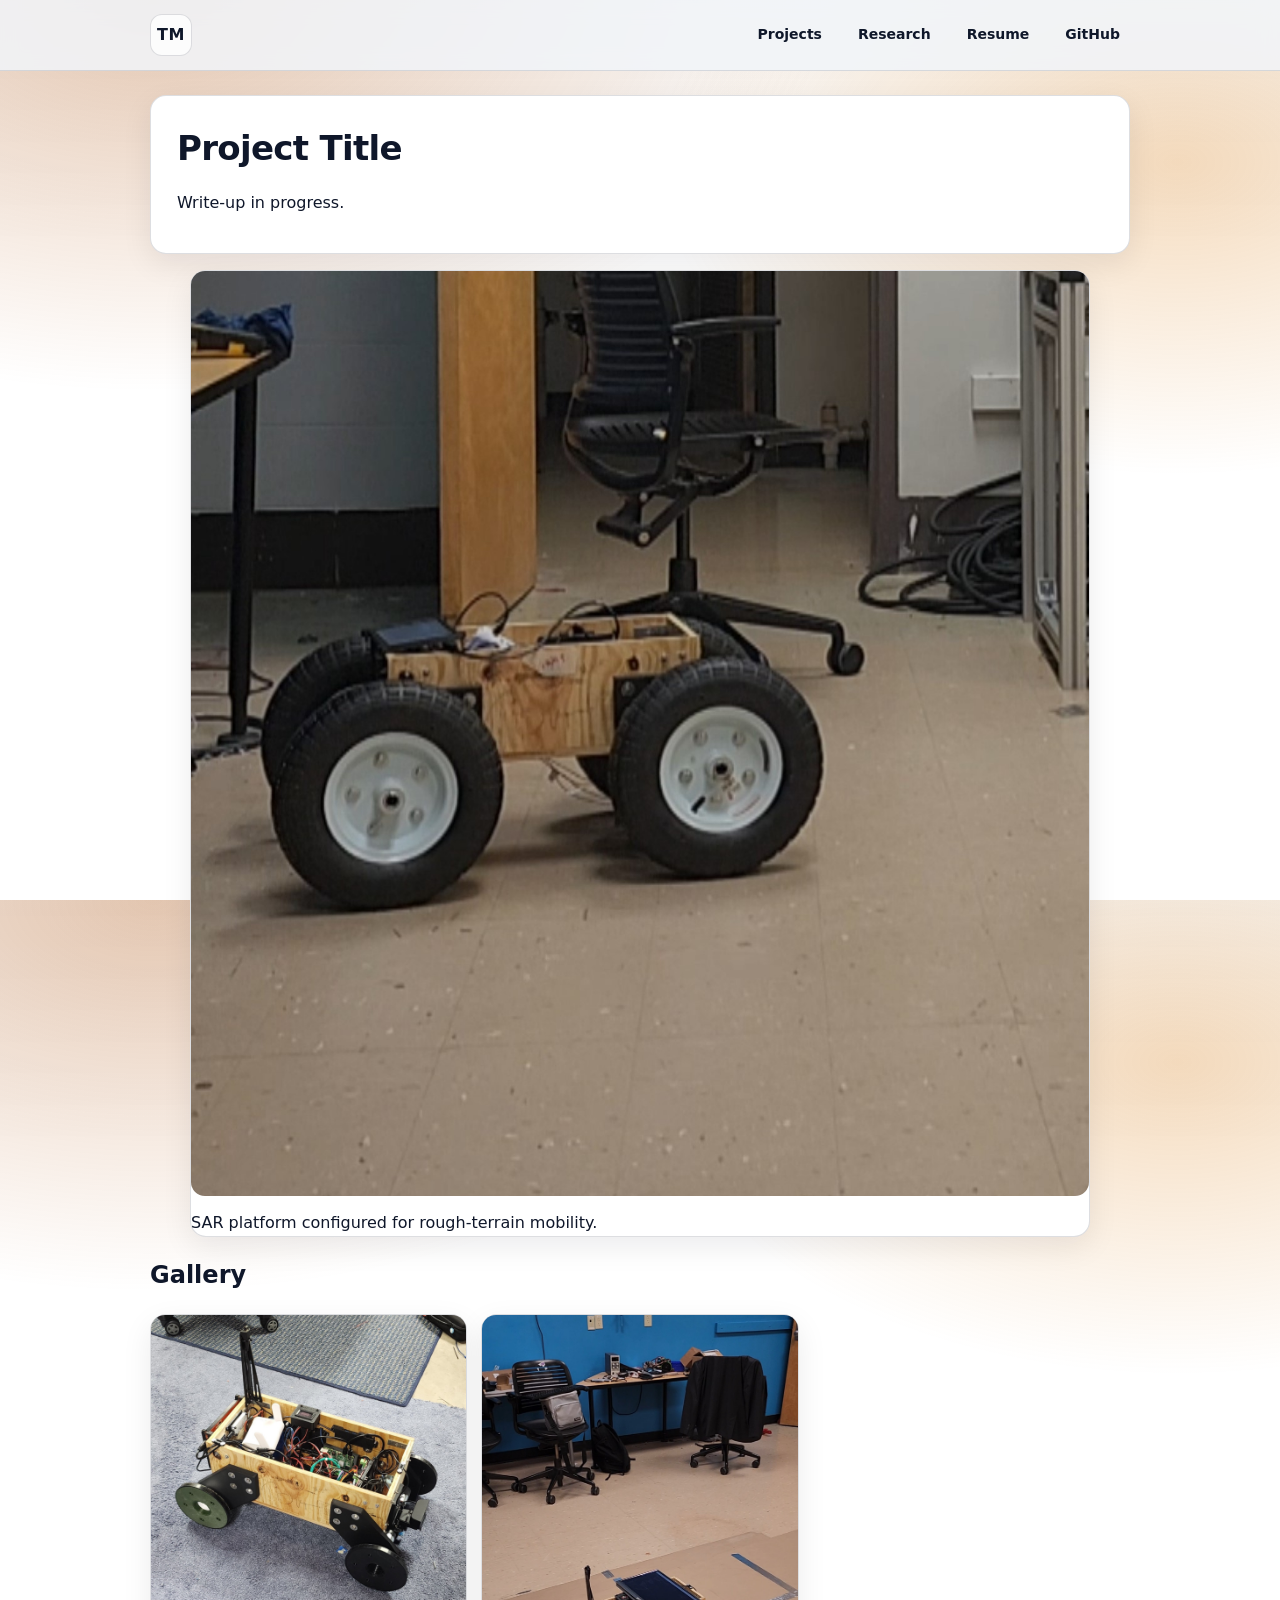
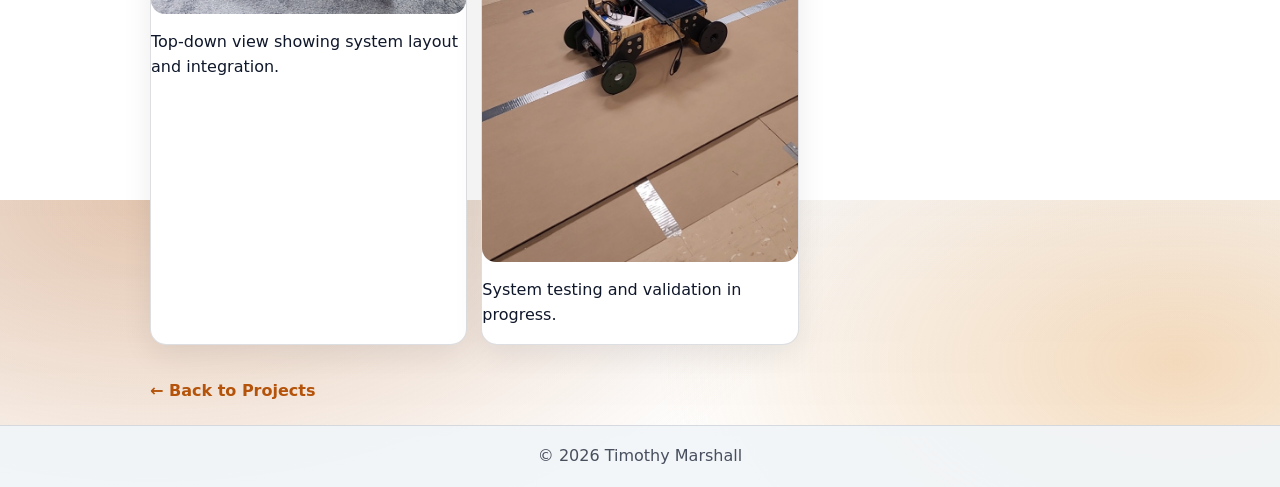
==== projects/sar-capstone.html @ 0a84f72b "Initial commit" ====
<!DOCTYPE html>
<html lang="en">
<head>
  <meta charset="UTF-8" />
  <title>Project | Timothy Marshall</title>
  <meta name="viewport" content="width=device-width, initial-scale=1.0" />
  <link rel="stylesheet" href="../css/style.css">
</head>

<body>
  <header class="site">
    <nav class="nav">
      <a class="brand" href="../">TM</a>
      <div class="navlinks">
        <a href="../project.html">Projects</a>
        <a href="../research.html">Research</a>
        <a href="../resume.pdf">Resume</a>
        <a href="https://github.com/marshallt6" target="_blank" rel="noopener">GitHub</a>
      </div>
    </nav>
  </header>

  <main class="container">
    <section class="hero card">
      <h1>Project Title</h1>
      <p class="muted">Write-up in progress.</p>
    </section>

      <figure class="card" style="margin-top: 16px;">
        <img
          src="../assets/sar/sar-bigwheels.jpg"
          alt="SAR platform with large wheels for terrain traversal"
          style="width:100%; border-radius: 14px;"
        >
        <figcaption class="muted" style="margin-top: 8px;">
          SAR platform configured for rough-terrain mobility.
        </figcaption>
      </figure>
      
      <section style="margin-top: 16px;">
        <h2>Gallery</h2>
      
        <div class="grid">
          <article class="card">
            <img
              src="../assets/sar/sar-topview.jpg"
              alt="Top-down view of SAR system layout"
              style="width:100%; border-radius: 14px;"
            >
            <p class="muted" style="margin-top: 8px;">
              Top-down view showing system layout and integration.
            </p>
          </article>
      
          <article class="card">
            <img
              src="../assets/sar/sar-testing.jpg"
              alt="SAR system during testing"
              style="width:100%; border-radius: 14px;"
            >
            <p class="muted" style="margin-top: 8px;">
              System testing and validation in progress.
            </p>
          </article>
        </div>
      </section>

<!--
          <section style="margin-top: 16px;">
      <h2>Video Demonstration</h2>
    
      <div class="card">
        <div style="position: relative; padding-top: 56.25%;">
          <iframe
            src="https://www.youtube.com/embed/VIDEO_ID"
            title="SAR system demonstration"
            style="position: absolute; inset: 0; width: 100%; height: 100%; border: 0; border-radius: 14px;"
            allow="accelerometer; autoplay; clipboard-write; encrypted-media; gyroscope; picture-in-picture"
            allowfullscreen>
          </iframe>
        </div>
    
        <p class="muted" style="margin-top: 10px;">
          Demonstration of the SAR platform during testing and validation.
        </p>
      </div>
    </section>

-->

    
    <p style="margin-top: 18px;">
      <a class="textlink" href="../project.html">← Back to Projects</a>
    </p>
  </main>

  <footer class="footer">
    <div class="container footer-inner">
      <span>© <span id="y"></span> Timothy Marshall</span>
    </div>
  </footer>

  <script>
    document.getElementById("y").textContent = new Date().getFullYear();
  </script>
</body>
</html>
---- css/style.css ----
/* Theme A — Clean Minimal */
:root{
  --bg: #ffffff;
  --text: #0f172a;
  --muted: #475569;
  --border: rgba(15, 23, 42, 0.14);
  --card: #ffffff;
  --shadow: 0 10px 30px rgba(2, 6, 23, 0.08);
  --accent: #b45309;
  --accent2: #d97706;
  --radius: 16px;
  --max: 980px;
}

*{ box-sizing:border-box; }
html,body{ height:100%; }
body{
  margin:0;
  font-family: ui-sans-serif, system-ui, -apple-system, Segoe UI, Roboto, Helvetica, Arial, "Apple Color Emoji","Segoe UI Emoji";
 background:
  radial-gradient(1200px 700px at 12% 0%, color-mix(in srgb, var(--accent) 30%, transparent), transparent 56%),
  radial-gradient(900px 540px at 92% 18%, color-mix(in srgb, var(--accent2) 26%, transparent), transparent 58%),
  linear-gradient(180deg, rgba(2, 6, 23, 0.03), transparent 28%),
  var(--bg);

  color: var(--text);
  line-height: 1.55;
}


a{ color: inherit; text-decoration: none; }
a:hover{ text-decoration: underline; text-underline-offset: 4px; }

.container{
  width: min(var(--max), calc(100% - 36px));
  margin: 0 auto;
}

.site{
  position: sticky;
  top:0;
  backdrop-filter: blur(10px);
  background: rgba(241,245,249,0.85); /* light gray */
  border-bottom: 1px solid rgba(15,23,42,0.12);
  z-index: 5;
}



.nav{
  width: min(var(--max), calc(100% - 36px));
  margin: 0 auto;
  display:flex;
  align-items:center;
  justify-content:space-between;
  padding: 14px 0;
}
.brand{
  display:inline-flex;
  align-items:center;
  justify-content:center;
  width: 42px; height: 42px;
  border: 1px solid var(--border);
  border-radius: 12px;
  font-weight: 700;
  letter-spacing: 0.5px;
  background: rgba(255,255,255,0.8);
}
.navlinks{ display:flex; gap: 16px; align-items:center; }
.navlinks a{
  color: var(--muted);
  font-weight: 600;
  font-size: 14px;
  padding: 8px 10px;
  border-radius: 10px;
}
.navlinks a:hover{ background: rgba(15,23,42,0.04); text-decoration:none; }
.navlinks a.active{ color: var(--text); background: rgba(37,99,235,0.10); }
.navlinks a:hover{
  background: color-mix(in srgb, var(--accent) 10%, rgba(15,23,42,0.04));
  text-decoration:none;
}



.card{
  background: var(--card);
  border: 1px solid var(--border);
  border-radius: var(--radius);
  box-shadow: var(--shadow);
}

.hero{
  margin-top: 28px;
  padding: 26px 26px 22px;
}
h1{ margin: 0 0 6px; font-size: 34px; letter-spacing: -0.02em; }
.tagline{ margin: 0 0 10px; color: var(--muted); font-weight: 600; }
.summary{ margin: 0; color: var(--muted); max-width: 72ch; }

.cta{ display:flex; flex-wrap:wrap; gap: 10px; margin-top: 18px; }
.button{
  display:inline-flex;
  align-items:center;
  justify-content:center;
  padding: 10px 14px;
  border-radius: 12px;
  border: 1px solid var(--border);
  background: #ffffff;
  font-weight: 700;
  font-size: 14px;
  text-decoration:none !important;
}
.button:hover{ background: rgba(15,23,42,0.03); }
.button.primary{
  background: linear-gradient(135deg, var(--accent), var(--accent2));
  color: #fff;
  border-color: transparent;
}
.button.primary:hover{ filter: brightness(1.02); }

.meta{ margin: 14px 0 0; color: rgba(71,85,105,0.9); font-size: 13px; }

.grid{
  display:grid;
  grid-template-columns: repeat(3, 1fr);
  gap: 14px;
  margin: 14px 0 34px;
}

.project{ padding: 18px; }
.project h2{ margin: 0 0 6px; font-size: 18px; }
.project p{ margin: 0 0 10px; color: var(--muted); }

.textlink{ color: var(--accent); font-weight: 700; text-decoration:none !important; }
.textlink:hover{ text-decoration: underline !important; }

.footer{
  border-top: 1px solid rgba(15,23,42,0.12);
  padding: 18px 0;
  background: rgba(241,245,249,0.90);
  color: rgba(15,23,42,0.75);
}


.site a,
.footer a{
  color: var(--text);
}

.site a:hover,
.footer a:hover{
  color: var(--accent);
}


.footer-inner{ display:flex; gap:10px; align-items:center; justify-content:center; flex-wrap:wrap; }
.sep{ opacity:0.5; }

main.container{
  padding-bottom: 6px;
}

.hero{
  margin-top: 24px;
}

.grid{
  margin-top: 16px;
}

@media (max-width: 880px){
  .grid{ grid-template-columns: 1fr; }
  h1{ font-size: 30px; }
}

/* ---------------------------------------
   Dark Mode (prefers-color-scheme)
--------------------------------------- */
@media (prefers-color-scheme: dark) {
  :root{
    --bg: #020617;          /* near-black */
    --text: #e5e7eb;        /* light gray */
    --muted: #9ca3af;       /* muted gray */
    --border: rgba(255,255,255,0.10);
    --card: #020617;
    --shadow: 0 12px 36px rgba(0,0,0,0.6);

    /* Keep your A2 amber accent */
    --accent: #d97706;
    --accent2: #f59e0b;
  }

  body{
    background:
      radial-gradient(1200px 650px at 12% 0%, rgba(217,119,6,0.18), transparent 55%),
      radial-gradient(900px 520px at 92% 18%, rgba(245,158,11,0.14), transparent 58%),
      var(--bg);
  }

  .site{
    background: rgba(2,6,23,0.92);
    border-bottom: 1px solid rgba(255,255,255,0.08);
  }

  .navlinks a{
    color: var(--muted);
  }
  .navlinks a:hover{
    background: rgba(255,255,255,0.06);
    color: var(--text);
  }

  .card{
    background: rgba(2,6,23,0.96);
    border-color: rgba(255,255,255,0.10);
  }

  .button{
    background: rgba(255,255,255,0.04);
    color: var(--text);
    border-color: rgba(255,255,255,0.14);
  }

  .button:hover{
    background: rgba(255,255,255,0.08);
  }

  .button.primary{
    background: linear-gradient(135deg, var(--accent), var(--accent2));
    color: #020617;
  }

  .footer{
    background: rgba(2,6,23,0.95);
    border-top: 1px solid rgba(255,255,255,0.08);
    color: rgba(229,231,235,0.8);
  }

  .footer a{
    color: rgba(229,231,235,0.9);
  }
  .footer a:hover{
    color: var(--accent2);
  }
}
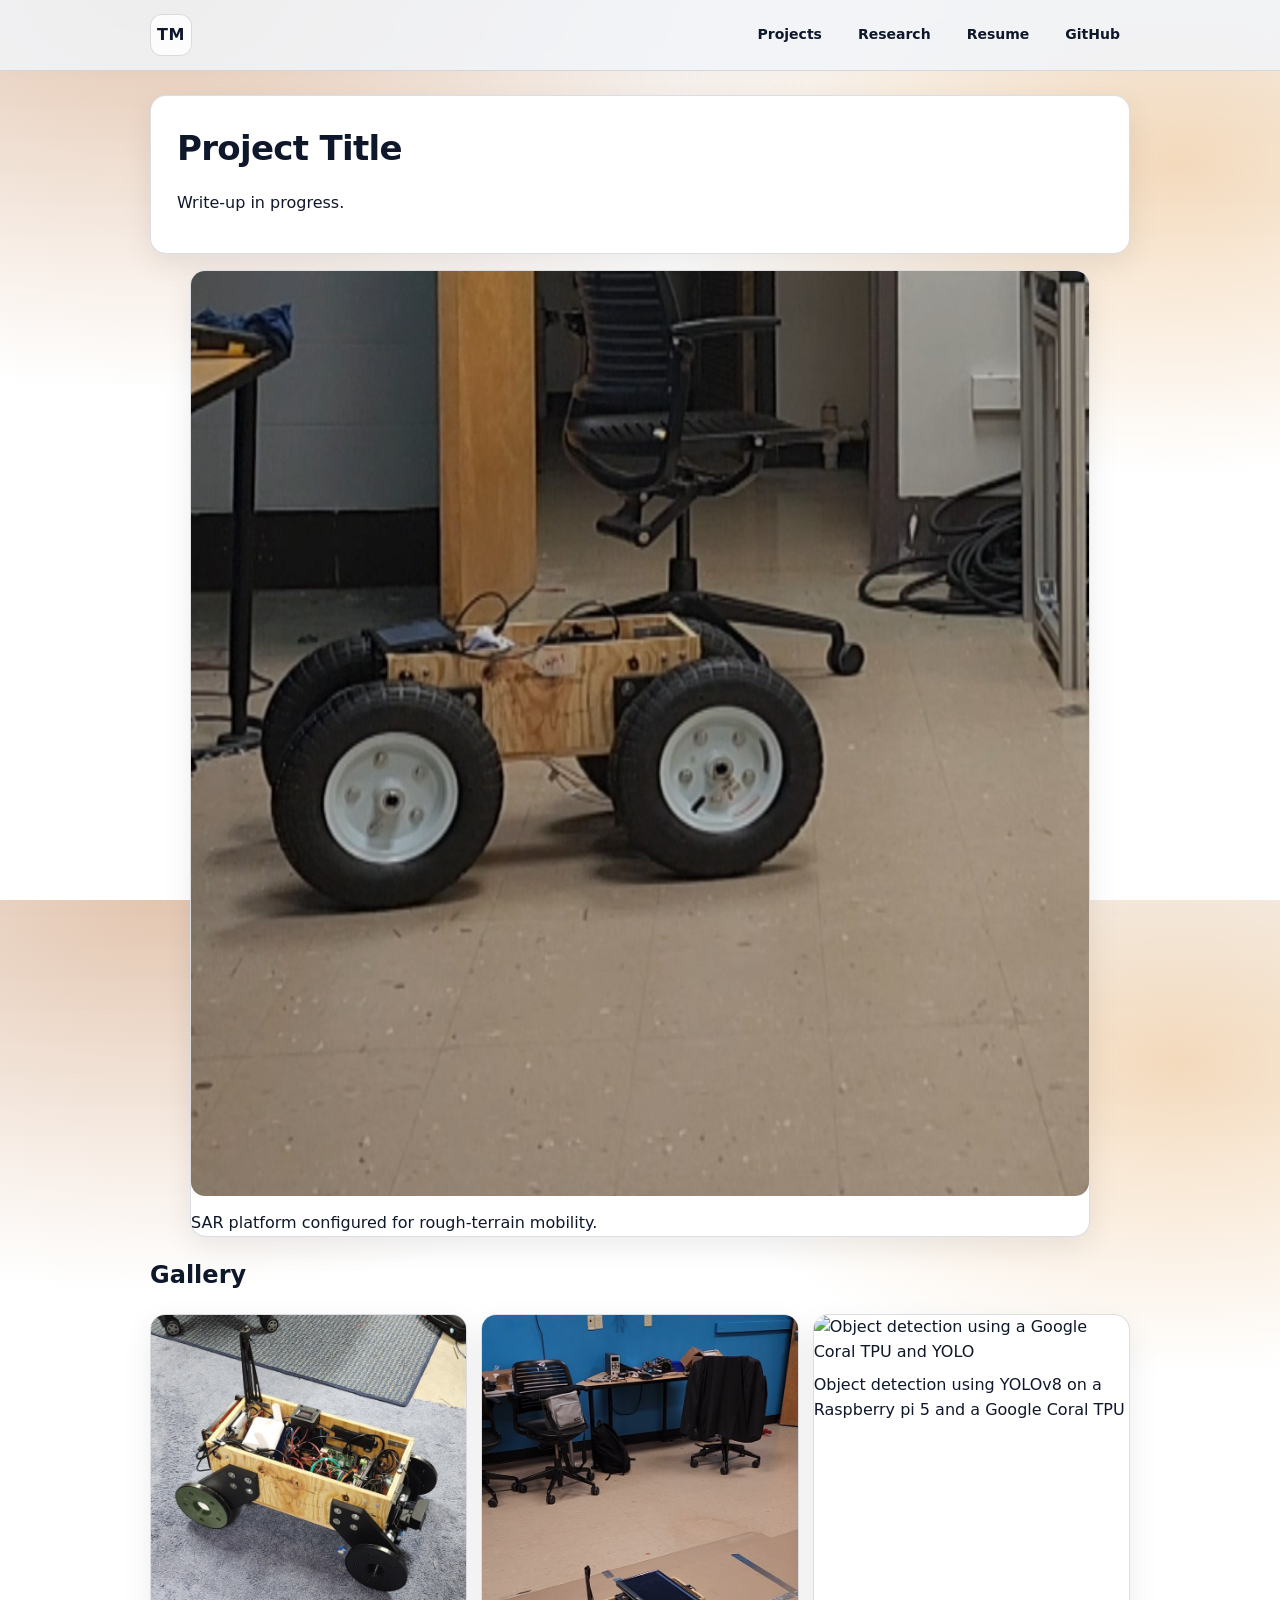
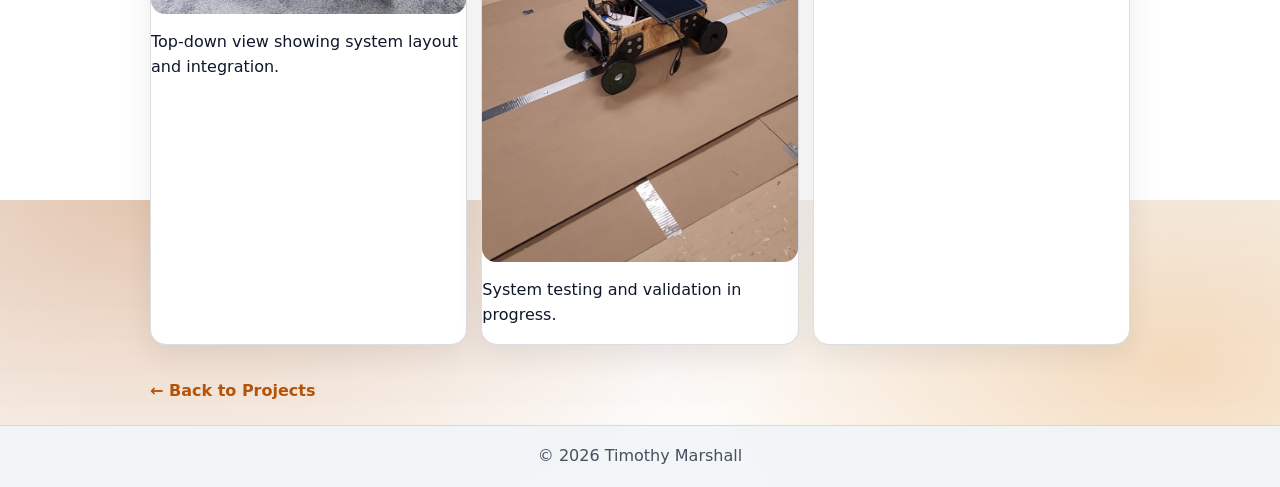
==== commit 9a65b0c0: "Add article for object detection using YOLOv8" ====
--- a/projects/sar-capstone.html
+++ b/projects/sar-capstone.html
@@ -62,6 +62,20 @@
               System testing and validation in progress.
             </p>
           </article>
+
+
+            <article class="card">
+            <img
+              src="../assets/sar/object-detection.jpg"
+              alt="Object detection using a Google Coral TPU and YOLO"
+              style="width:100%; border-radius: 14px;"
+            >
+            <p class="muted" style="margin-top: 8px;">
+              Object detection using YOLOv8 on a Raspberry pi 5 and a Google Coral TPU
+            </p>
+          </article>
+
+          
         </div>
       </section>
 
